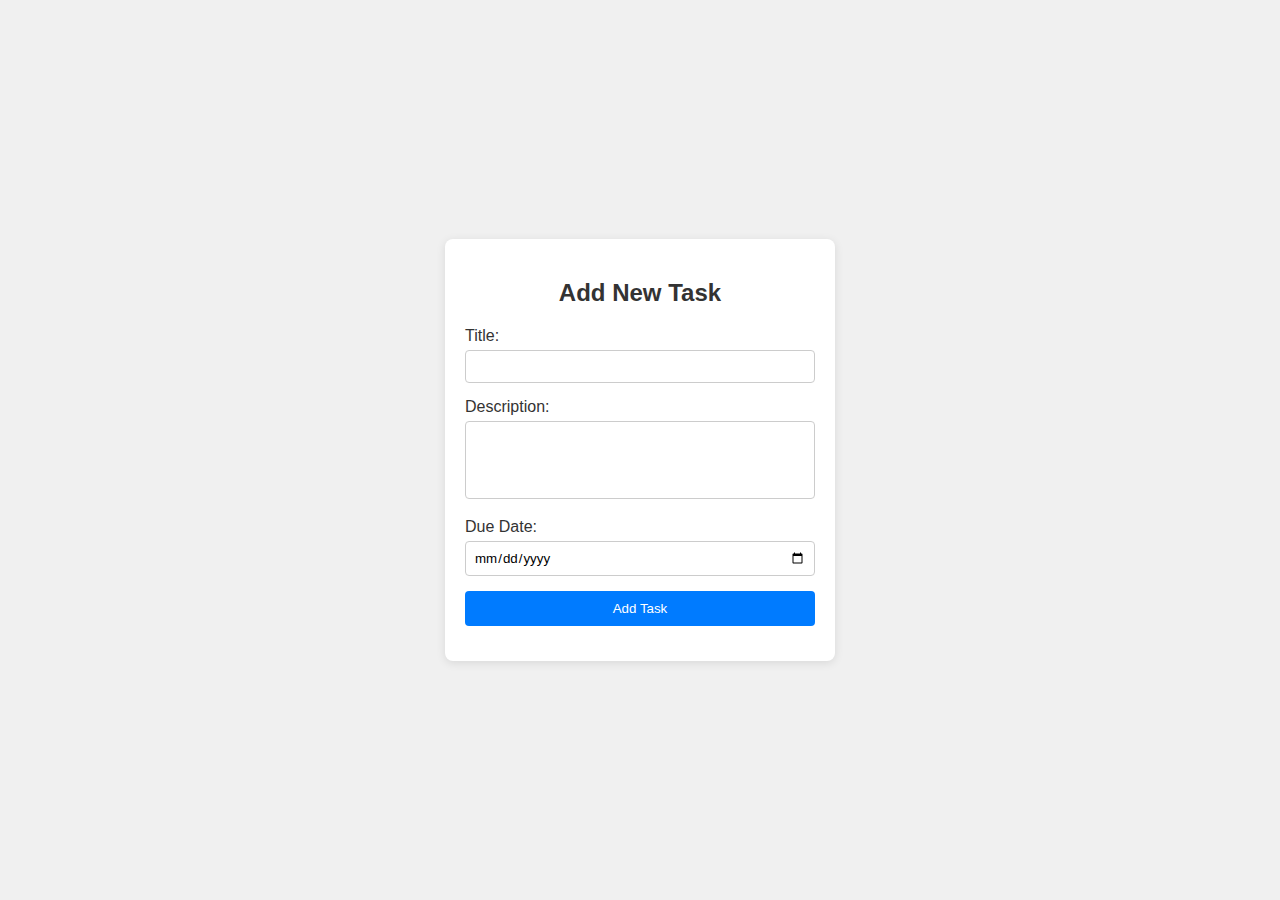
==== index.html @ 8067824b "Frontend of Add task" ====
<!DOCTYPE html>
<html lang="en">
<head>
    <meta charset="UTF-8">
    <meta name="viewport" content="width=device-width, initial-scale=1.0">
    <title>Task Manager - Add Task</title>
    <link rel="stylesheet" href="styles.css">
</head>
<body>
    <div class="task-container">
        <h2>Add New Task</h2>
        <form id="addTaskForm">
            <div class="form-group">
                <label for="taskTitle">Title:</label>
                <input type="text" id="taskTitle" name="taskTitle" required>
            </div>
            <div class="form-group">
                <label for="taskDescription">Description:</label>
                <textarea id="taskDescription" name="taskDescription" rows="4" required></textarea>
            </div>
            <div class="form-group">
                <label for="taskDueDate">Due Date:</label>
                <input type="date" id="taskDueDate" name="taskDueDate" required>
            </div>
            <div class="form-group">
                <button type="submit" id="submitTaskButton">Add Task</button>
            </div>
        </form>
    </div>
</body>
</html>
---- styles.css ----
body {
    font-family: Arial, sans-serif;
    background-color: #f0f0f0;
    margin: 0;
    padding: 0;
    display: flex;
    justify-content: center;
    align-items: center;
    height: 100vh;
}


.task-container {
    background-color: white;
    padding: 20px;
    border-radius: 8px;
    box-shadow: 0 2px 10px rgba(0, 0, 0, 0.1);
    width: 350px;
}


.task-container h2 {
    text-align: center;
    color: #333;
    margin-bottom: 20px;
}


.form-group {
    margin-bottom: 15px;
}


.form-group label {
    display: block;
    margin-bottom: 5px;
    color: #333;
}


.form-group input[type="text"],
.form-group input[type="date"],
.form-group textarea {
    width: 100%;
    padding: 8px;
    border: 1px solid #ccc;
    border-radius: 4px;
    box-sizing: border-box;
}

#taskDescription {
    resize: none;
    font-family: Arial, sans-serif;
}

#taskDueDate {
    font-family: Arial, sans-serif;
}

button {
    background-color: #007bff;
    color: white;
    padding: 10px;
    border: none;
    border-radius: 4px;
    cursor: pointer;
    width: 100%;
}

button:hover {
    background-color: #0056b3;
}
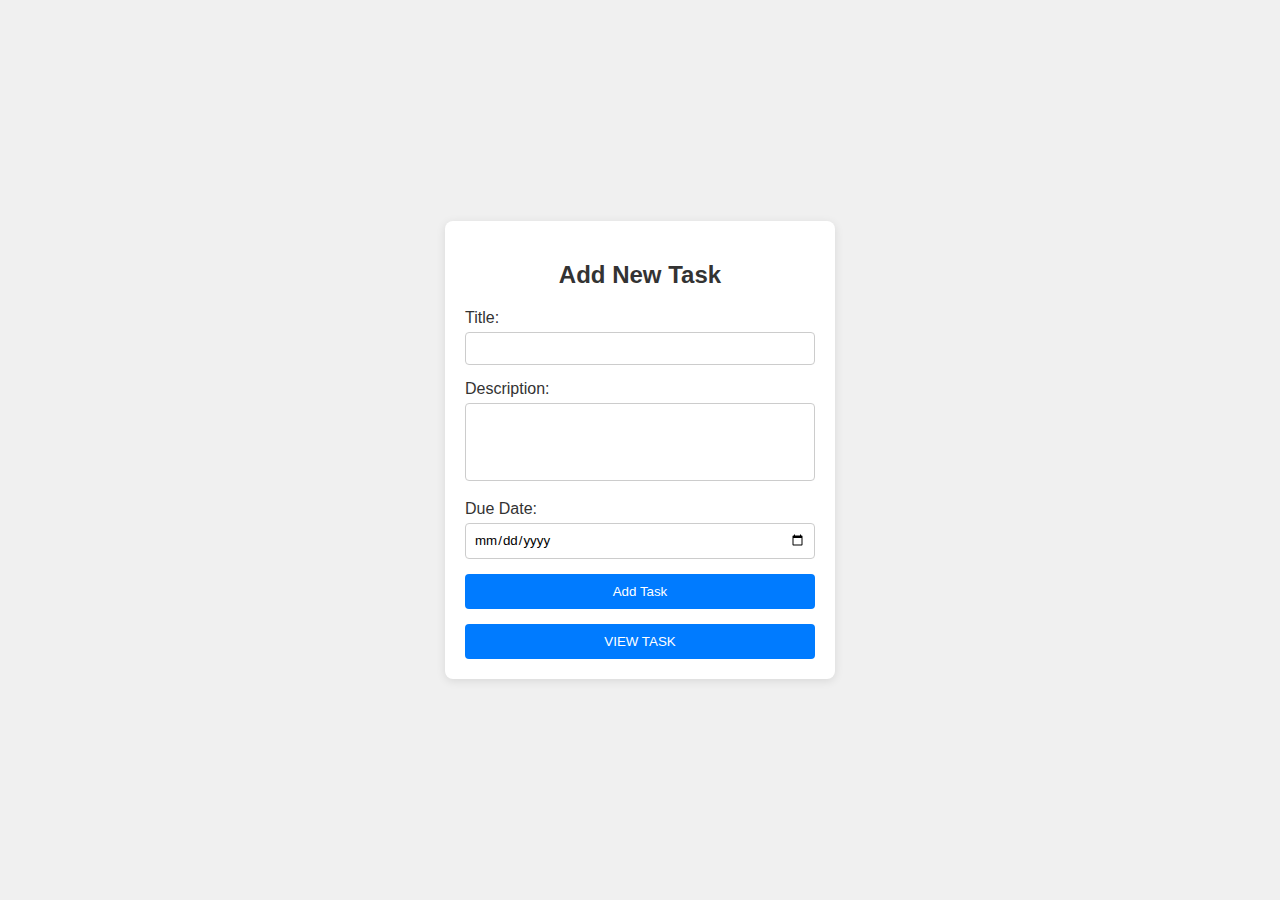
==== commit 77c78295: "Merge pull request #4 from rwljvr/main" ====
--- a/index.html
+++ b/index.html
@@ -26,6 +26,9 @@
                 <button type="submit" id="submitTaskButton">Add Task</button>
             </div>
         </form>
+        <div class="View-styles"></div>
+            <a href="view.html"><button>VIEW TASK</button></a>
+            </div>
     </div>
 </body>
-</html>+</html>
--- a/styles.css
+++ b/styles.css
@@ -1,3 +1,4 @@
+
 body {
     font-family: Arial, sans-serif;
     background-color: #f0f0f0;
@@ -69,4 +70,28 @@
 
 button:hover {
     background-color: #0056b3;
+}
+
+.View-styles{
+    padding: 0px;
+    width: 100%;
+    margin-left: 0px;
+}
+
+
+.Back-styles button{
+    position: absolute;
+    top: 15px;
+    left: 25px;
+    background-color: #007bff;
+    color: white;
+    padding: 10px;
+    border-radius: 4px;
+    cursor: pointer;
+    width: 10%;   
+    
+}
+
+.Back-styles :hover{
+    background-color: #0056b3;
 }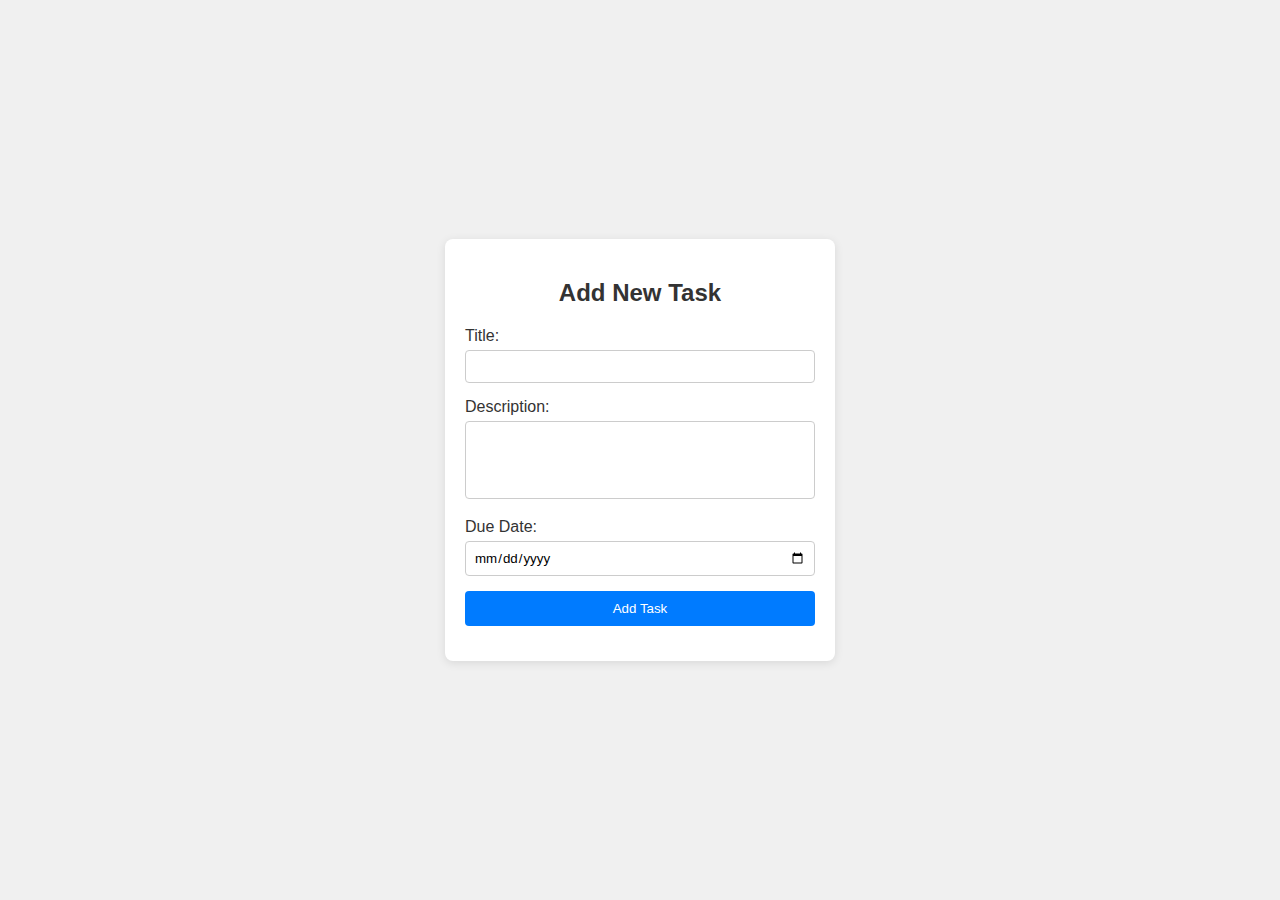
==== commit 16c4b777: "Merge pull request #3 from marklawrencegarilao/Frontend-branch" ====
--- a/index.html
+++ b/index.html
@@ -26,9 +26,6 @@
                 <button type="submit" id="submitTaskButton">Add Task</button>
             </div>
         </form>
-        <div class="View-styles"></div>
-            <a href="view.html"><button>VIEW TASK</button></a>
-            </div>
     </div>
 </body>
-</html>
+</html>--- a/styles.css
+++ b/styles.css
@@ -1,4 +1,3 @@
-
 body {
     font-family: Arial, sans-serif;
     background-color: #f0f0f0;
@@ -70,28 +69,4 @@
 
 button:hover {
     background-color: #0056b3;
-}
-
-.View-styles{
-    padding: 0px;
-    width: 100%;
-    margin-left: 0px;
-}
-
-
-.Back-styles button{
-    position: absolute;
-    top: 15px;
-    left: 25px;
-    background-color: #007bff;
-    color: white;
-    padding: 10px;
-    border-radius: 4px;
-    cursor: pointer;
-    width: 10%;   
-    
-}
-
-.Back-styles :hover{
-    background-color: #0056b3;
 }